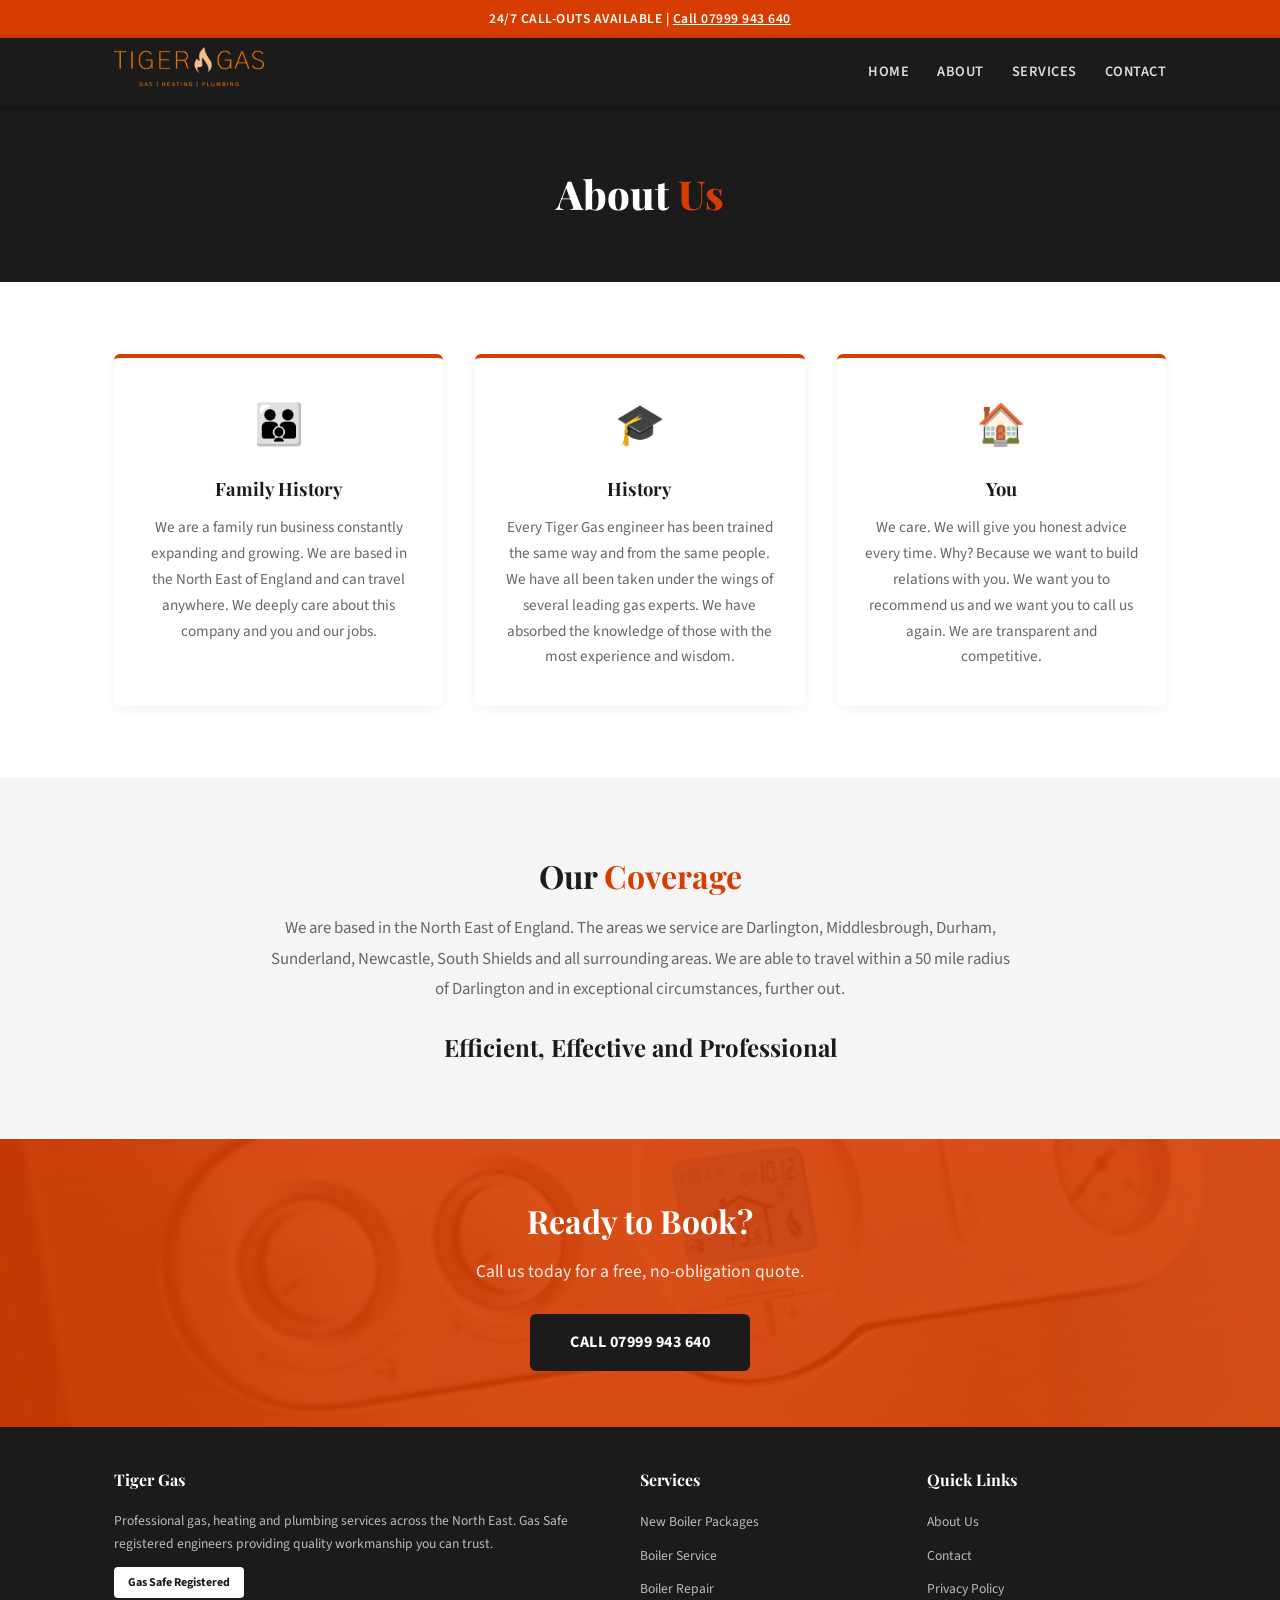
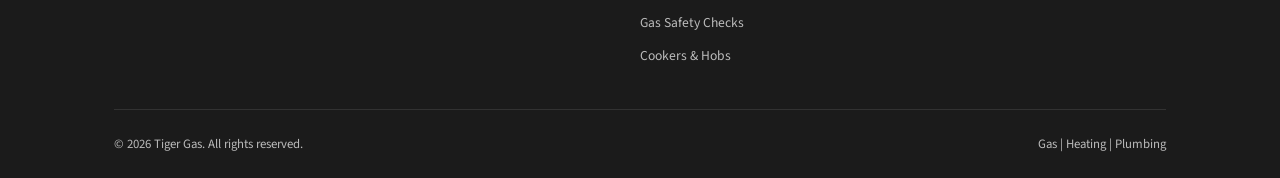
==== about.html @ 9bc7ffa8 "Add all service pages, about, contact, shared CSS, working navigation" ====
<!DOCTYPE html>
<html lang="en">
<head>
  <meta charset="UTF-8">
  <meta name="viewport" content="width=device-width, initial-scale=1.0">
  <title>About Us | Tiger Gas</title>
  <meta name="description" content="Tiger Gas - A family-run gas, heating and plumbing business based in the North East of England.">
  <link rel="preconnect" href="https://fonts.googleapis.com">
  <link rel="preconnect" href="https://fonts.gstatic.com" crossorigin>
  <link href="https://fonts.googleapis.com/css2?family=Playfair+Display:wght@600;700;800&family=Source+Sans+3:wght@400;500;600;700&display=swap" rel="stylesheet">
  <link rel="stylesheet" href="style.css">
</head>
<body>

<!-- TOP BAR -->
<div class="topbar">
  24/7 CALL-OUTS AVAILABLE | <a href="tel:07999943640">Call 07999 943 640</a>
</div>

<!-- NAV -->
<nav>
  <div class="container">
    <div class="logo"><a href="index.html"><img src="images/logo.png" alt="Tiger Gas"></a></div>
    <button class="hamburger" onclick="document.querySelector('nav ul').classList.toggle('open')" aria-label="Menu">
      <span></span><span></span><span></span>
    </button>
    <ul>
      <li><a href="index.html">Home</a></li>
      <li><a href="about.html">About</a></li>
      <li><a href="services.html">Services</a></li>
      <li><a href="contact.html">Contact</a></li>
    </ul>
  </div>
</nav>

<!-- PAGE HERO -->
<section class="page-hero">
  <div class="container">
    <h1>About <span>Us</span></h1>
  </div>
</section>

<!-- ABOUT CONTENT -->
<section>
  <div class="container">
    <div class="about-cards">
      <div class="about-card">
        <div class="about-card-icon">&#128106;</div>
        <h3>Family History</h3>
        <p>We are a family run business constantly expanding and growing. We are based in the North East of England and can travel anywhere. We deeply care about this company and you and our jobs.</p>
      </div>
      <div class="about-card">
        <div class="about-card-icon">&#127891;</div>
        <h3>History</h3>
        <p>Every Tiger Gas engineer has been trained the same way and from the same people. We have all been taken under the wings of several leading gas experts. We have absorbed the knowledge of those with the most experience and wisdom.</p>
      </div>
      <div class="about-card">
        <div class="about-card-icon">&#127968;</div>
        <h3>You</h3>
        <p>We care. We will give you honest advice every time. Why? Because we want to build relations with you. We want you to recommend us and we want you to call us again. We are transparent and competitive.</p>
      </div>
    </div>
  </div>
</section>

<!-- SERVICE AREA -->
<section class="alt">
  <div class="container" style="text-align: center; max-width: 800px;">
    <h2 class="section-title">Our <span>Coverage</span></h2>
    <p style="color: #666; font-size: 1.05rem; line-height: 1.8; margin-bottom: 24px;">We are based in the North East of England. The areas we service are Darlington, Middlesbrough, Durham, Sunderland, Newcastle, South Shields and all surrounding areas. We are able to travel within a 50 mile radius of Darlington and in exceptional circumstances, further out.</p>
    <p style="font-size: 1.5rem; font-family: 'Playfair Display', serif; color: #1B1B1B; font-weight: 700;">Efficient, Effective and Professional</p>
  </div>
</section>

<!-- CTA -->
<div class="cta-banner">
  <div class="container">
    <h2>Ready to Book?</h2>
    <p>Call us today for a free, no-obligation quote.</p>
    <a href="tel:07999943640" class="btn-dark">Call 07999 943 640</a>
  </div>
</div>

<!-- FOOTER -->
<footer>
  <div class="container">
    <div class="footer-grid">
      <div>
        <h4>Tiger Gas</h4>
        <p>Professional gas, heating and plumbing services across the North East. Gas Safe registered engineers providing quality workmanship you can trust.</p>
        <div class="gas-safe">Gas Safe Registered</div>
      </div>
      <div>
        <h4>Services</h4>
        <ul>
          <li><a href="new-boiler-packages.html">New Boiler Packages</a></li>
          <li><a href="boiler-service.html">Boiler Service</a></li>
          <li><a href="boiler-repair.html">Boiler Repair</a></li>
          <li><a href="gas-safety-checks.html">Gas Safety Checks</a></li>
          <li><a href="cookers-and-hobs.html">Cookers &amp; Hobs</a></li>
        </ul>
      </div>
      <div>
        <h4>Quick Links</h4>
        <ul>
          <li><a href="about.html">About Us</a></li>
          <li><a href="contact.html">Contact</a></li>
          <li><a href="privacy.html">Privacy Policy</a></li>
        </ul>
      </div>
    </div>
    <div class="footer-bottom">
      <span>&copy; 2026 Tiger Gas. All rights reserved.</span>
      <span>Gas | Heating | Plumbing</span>
    </div>
  </div>
</footer>

</body>
</html>
---- style.css ----
*, *::before, *::after { box-sizing: border-box; margin: 0; padding: 0; }

:root {
  --orange: #D73D00;
  --orange-hover: #bf3500;
  --dark: #1B1B1B;
  --dark-light: #2a2a2a;
  --text: #333333;
  --text-light: #666666;
  --bg: #ffffff;
  --bg-alt: #f5f5f5;
  --radius: 6px;
}

body {
  font-family: 'Source Sans 3', -apple-system, sans-serif;
  color: var(--text);
  line-height: 1.6;
  background: var(--bg);
}

h1, h2, h3 { font-family: 'Playfair Display', serif; }
a { color: var(--orange); text-decoration: none; }
a:hover { text-decoration: underline; }
.container { max-width: 1100px; margin: 0 auto; padding: 0 24px; }

/* TOP BAR */
.topbar {
  background: var(--orange);
  color: #fff;
  text-align: center;
  padding: 8px 16px;
  font-size: .85rem;
  font-weight: 600;
  letter-spacing: .5px;
}
.topbar a { color: #fff; text-decoration: underline; }

/* NAV */
nav {
  background: var(--dark);
  position: sticky;
  top: 0;
  z-index: 100;
  box-shadow: 0 2px 8px rgba(0,0,0,.3);
}
nav .container {
  display: flex;
  align-items: center;
  justify-content: space-between;
  height: 68px;
}
nav .logo img {
  height: 40px;
  width: auto;
}
nav .logo a { display: inline-block; line-height: 0; }
nav ul { list-style: none; display: flex; gap: 28px; }
nav ul a {
  color: rgba(255,255,255,.85);
  font-size: .9rem;
  font-weight: 600;
  text-transform: uppercase;
  letter-spacing: .5px;
  transition: color .2s;
}
nav ul a:hover { color: var(--orange); text-decoration: none; }

.hamburger {
  display: none;
  background: none;
  border: none;
  cursor: pointer;
  padding: 4px;
}
.hamburger span {
  display: block;
  width: 26px;
  height: 3px;
  background: #fff;
  margin: 5px 0;
  border-radius: 2px;
  transition: .3s;
}

/* HERO */
.hero {
  background: url('images/skyline.jpg') center/cover no-repeat;
  color: #fff;
  padding: 120px 0;
  text-align: center;
  position: relative;
  overflow: hidden;
}
.hero::before {
  content: '';
  position: absolute;
  inset: 0;
  background: rgba(0,0,0,.65);
}
.hero .container { position: relative; z-index: 1; }
.hero .badge {
  display: inline-block;
  background: var(--orange);
  color: #fff;
  font-size: .8rem;
  font-weight: 700;
  text-transform: uppercase;
  letter-spacing: 1.5px;
  padding: 6px 20px;
  border-radius: 30px;
  margin-bottom: 24px;
}
.hero h1 {
  font-size: 3rem;
  font-weight: 800;
  margin-bottom: 20px;
  line-height: 1.2;
}
.hero h1 span { color: var(--orange); }
.hero p {
  font-size: 1.15rem;
  color: rgba(255,255,255,.85);
  max-width: 650px;
  margin: 0 auto 36px;
  line-height: 1.7;
}
.hero .btns { display: flex; gap: 16px; justify-content: center; flex-wrap: wrap; }
.btn-primary {
  display: inline-block;
  background: var(--orange);
  color: #fff;
  padding: 16px 36px;
  border-radius: var(--radius);
  font-weight: 700;
  font-size: 1rem;
  text-transform: uppercase;
  letter-spacing: .5px;
  transition: background .2s, transform .2s;
  border: none;
  cursor: pointer;
}
.btn-primary:hover { background: var(--orange-hover); transform: translateY(-2px); text-decoration: none; }
.btn-outline {
  display: inline-block;
  border: 2px solid #fff;
  color: #fff;
  padding: 14px 36px;
  border-radius: var(--radius);
  font-weight: 700;
  font-size: 1rem;
  text-transform: uppercase;
  letter-spacing: .5px;
  transition: background .2s, transform .2s;
}
.btn-outline:hover { background: rgba(255,255,255,.1); transform: translateY(-2px); text-decoration: none; }

/* SECTIONS */
section { padding: 72px 0; }
section.alt { background: var(--bg-alt); }
.section-title {
  font-size: 2rem;
  font-weight: 700;
  text-align: center;
  margin-bottom: 12px;
  color: var(--dark);
}
.section-title span { color: var(--orange); }
.section-subtitle {
  text-align: center;
  color: var(--text-light);
  margin-bottom: 48px;
  max-width: 600px;
  margin-left: auto;
  margin-right: auto;
  font-size: 1.05rem;
}

/* TRUST BAR */
.trust-bar {
  background: var(--dark);
  padding: 24px 0;
}
.trust-items {
  display: flex;
  justify-content: center;
  gap: 48px;
  flex-wrap: wrap;
}
.trust-item {
  text-align: center;
  color: #fff;
}
.trust-item .num {
  font-family: 'Playfair Display', serif;
  font-size: 1.5rem;
  font-weight: 700;
  color: var(--orange);
}
.trust-item .txt {
  font-size: .8rem;
  text-transform: uppercase;
  letter-spacing: 1px;
  color: rgba(255,255,255,.7);
  margin-top: 4px;
}

/* ABOUT */
.about-grid {
  display: grid;
  grid-template-columns: 1fr 1fr;
  gap: 48px;
  align-items: center;
}
.about-grid h3 {
  font-size: 1.5rem;
  margin-bottom: 16px;
  color: var(--dark);
}
.about-grid p {
  color: var(--text-light);
  margin-bottom: 16px;
  font-size: 1rem;
  line-height: 1.8;
}
.about-highlights {
  display: grid;
  grid-template-columns: 1fr 1fr;
  gap: 16px;
}
.highlight-card {
  background: var(--bg);
  border-left: 4px solid var(--orange);
  padding: 20px;
  border-radius: 0 var(--radius) var(--radius) 0;
  box-shadow: 0 2px 8px rgba(0,0,0,.06);
}
.highlight-card .icon { font-size: 1.5rem; margin-bottom: 8px; }
.highlight-card h4 { font-size: .9rem; color: var(--dark); margin-bottom: 4px; }
.highlight-card p { font-size: .8rem; color: var(--text-light); margin: 0; }

/* SERVICES */
.services-grid {
  display: grid;
  grid-template-columns: repeat(3, 1fr);
  gap: 24px;
}
.service-card {
  background: var(--bg);
  border-radius: var(--radius);
  overflow: hidden;
  box-shadow: 0 2px 12px rgba(0,0,0,.08);
  transition: transform .2s, box-shadow .2s;
  text-align: center;
  padding: 0;
  border-top: none;
}
.service-card:hover {
  transform: translateY(-6px);
  box-shadow: 0 8px 24px rgba(0,0,0,.12);
}
.service-card img {
  width: 100%;
  height: 220px;
  object-fit: contain;
  background: #f0f0f0;
  padding: 16px;
  border-bottom: 3px solid var(--orange);
}
.service-card .card-body {
  padding: 24px;
}
.service-card h3 {
  font-size: 1.1rem;
  margin-bottom: 10px;
  color: var(--dark);
}
.service-card p {
  font-size: .9rem;
  color: var(--text-light);
  line-height: 1.6;
}
.service-card .find-out {
  display: inline-block;
  margin-top: 12px;
  background: var(--orange);
  color: #fff;
  padding: 8px 20px;
  border-radius: var(--radius);
  font-size: .8rem;
  font-weight: 700;
  text-transform: uppercase;
  letter-spacing: .5px;
  transition: background .2s;
}
.service-card .find-out:hover { background: var(--orange-hover); text-decoration: none; }

/* CTA BANNER */
.cta-banner {
  background: linear-gradient(rgba(215,61,0,.9), rgba(215,61,0,.9)), url('images/hero.jpg') center/cover no-repeat;
  color: #fff;
  padding: 56px 0;
  text-align: center;
}
.cta-banner h2 {
  font-size: 2rem;
  margin-bottom: 12px;
}
.cta-banner p {
  font-size: 1.1rem;
  opacity: .9;
  margin-bottom: 28px;
}
.cta-banner .btn-dark {
  display: inline-block;
  background: var(--dark);
  color: #fff;
  padding: 16px 40px;
  border-radius: var(--radius);
  font-weight: 700;
  font-size: 1rem;
  text-transform: uppercase;
  letter-spacing: .5px;
  transition: background .2s, transform .2s;
}
.cta-banner .btn-dark:hover { background: #000; transform: translateY(-2px); text-decoration: none; }

/* CONTACT GRID (homepage) */
.contact-grid {
  display: grid;
  grid-template-columns: 1fr 1fr 1fr;
  gap: 32px;
  text-align: center;
}
.contact-card {
  padding: 32px 24px;
  background: var(--bg);
  border-radius: var(--radius);
  box-shadow: 0 2px 12px rgba(0,0,0,.06);
}
.contact-card .icon {
  font-size: 2rem;
  margin-bottom: 12px;
}
.contact-card h3 {
  font-size: 1rem;
  color: var(--dark);
  margin-bottom: 8px;
}
.contact-card p {
  color: var(--text-light);
  font-size: .95rem;
}
.contact-card a {
  color: var(--orange);
  font-weight: 600;
  font-size: 1.1rem;
}

/* FOOTER */
footer {
  background: var(--dark);
  color: rgba(255,255,255,.7);
  padding: 40px 0 24px;
}
.footer-grid {
  display: grid;
  grid-template-columns: 2fr 1fr 1fr;
  gap: 48px;
  margin-bottom: 32px;
}
footer h4 {
  color: #fff;
  font-family: 'Playfair Display', serif;
  font-size: 1rem;
  margin-bottom: 16px;
}
footer p { font-size: .85rem; line-height: 1.7; }
footer ul { list-style: none; }
footer ul li { margin-bottom: 8px; }
footer ul a { color: rgba(255,255,255,.7); font-size: .85rem; }
footer ul a:hover { color: var(--orange); }
.footer-bottom {
  border-top: 1px solid rgba(255,255,255,.1);
  padding-top: 24px;
  display: flex;
  justify-content: space-between;
  font-size: .8rem;
}
.gas-safe {
  display: inline-block;
  background: #fff;
  color: var(--dark);
  font-weight: 700;
  font-size: .75rem;
  padding: 6px 14px;
  border-radius: 4px;
  margin-top: 12px;
}

/* PAGE HERO (subpages) */
.page-hero {
  background: var(--dark);
  color: #fff;
  padding: 56px 0;
  text-align: center;
  position: relative;
}
.page-hero h1 {
  font-size: 2.5rem;
  font-weight: 800;
}
.page-hero h1 span { color: var(--orange); }
.page-hero p {
  color: rgba(255,255,255,.8);
  font-size: 1.1rem;
  max-width: 650px;
  margin: 16px auto 0;
  line-height: 1.7;
}

/* ABOUT CARDS (3-column grid) */
.about-cards {
  display: grid;
  grid-template-columns: repeat(3, 1fr);
  gap: 32px;
}
.about-card {
  background: var(--bg);
  border-radius: var(--radius);
  padding: 36px 28px;
  text-align: center;
  box-shadow: 0 2px 12px rgba(0,0,0,.06);
  border-top: 4px solid var(--orange);
  transition: transform .2s;
}
.about-card:hover { transform: translateY(-4px); }
.about-card-icon {
  font-size: 2.5rem;
  margin-bottom: 16px;
}
.about-card h3 {
  font-size: 1.15rem;
  color: var(--dark);
  margin-bottom: 12px;
}
.about-card p {
  color: var(--text-light);
  font-size: .95rem;
  line-height: 1.7;
}

/* PRICING TABLE */
.pricing-table {
  width: 100%;
  border-collapse: collapse;
  margin: 24px 0;
  border-radius: var(--radius);
  overflow: hidden;
  box-shadow: 0 2px 12px rgba(0,0,0,.08);
}
.pricing-table thead th {
  background: var(--dark);
  color: #fff;
  padding: 16px 24px;
  text-align: left;
  font-family: 'Playfair Display', serif;
  font-size: 1rem;
  font-weight: 700;
}
.pricing-table tbody td {
  padding: 14px 24px;
  font-size: .95rem;
  color: var(--text);
  border-bottom: 1px solid #eee;
}
.pricing-table tbody tr:nth-child(even) {
  background: var(--bg-alt);
}
.pricing-table tbody tr:hover {
  background: #ffe8dd;
}
.pricing-table .price {
  font-weight: 700;
  color: var(--orange);
  white-space: nowrap;
}
.pricing-table .note {
  font-size: .8rem;
  color: var(--text-light);
  display: block;
  margin-top: 2px;
}

/* FEATURE GRID (6 cards) */
.feature-grid {
  display: grid;
  grid-template-columns: repeat(3, 1fr);
  gap: 24px;
  margin: 36px 0;
}
.feature-card {
  background: var(--bg);
  border-radius: var(--radius);
  padding: 28px 20px;
  text-align: center;
  box-shadow: 0 2px 12px rgba(0,0,0,.06);
  border-left: 4px solid var(--orange);
  transition: transform .2s;
}
.feature-card:hover { transform: translateY(-4px); }
.feature-card .feature-icon {
  font-size: 2rem;
  margin-bottom: 12px;
}
.feature-card h3 {
  font-size: 1rem;
  color: var(--dark);
  margin-bottom: 6px;
}
.feature-card p {
  font-size: .85rem;
  color: var(--text-light);
  line-height: 1.5;
}

/* FAQ SECTION */
.faq-section {
  max-width: 800px;
  margin: 0 auto;
}
.faq-item {
  border-bottom: 1px solid #eee;
  margin-bottom: 0;
}
.faq-question {
  width: 100%;
  background: none;
  border: none;
  padding: 20px 40px 20px 0;
  text-align: left;
  font-family: 'Playfair Display', serif;
  font-size: 1.05rem;
  font-weight: 700;
  color: var(--dark);
  cursor: pointer;
  position: relative;
  transition: color .2s;
}
.faq-question:hover { color: var(--orange); }
.faq-question::after {
  content: '+';
  position: absolute;
  right: 0;
  top: 50%;
  transform: translateY(-50%);
  font-size: 1.4rem;
  font-weight: 400;
  color: var(--orange);
  transition: transform .2s;
}
.faq-item.open .faq-question::after {
  content: '\2212';
}
.faq-answer {
  max-height: 0;
  overflow: hidden;
  transition: max-height .3s ease, padding .3s ease;
}
.faq-item.open .faq-answer {
  max-height: 300px;
  padding-bottom: 20px;
}
.faq-answer p {
  color: var(--text-light);
  font-size: .95rem;
  line-height: 1.7;
}

/* CHECKLIST */
.checklist {
  list-style: none;
  display: grid;
  grid-template-columns: 1fr 1fr;
  gap: 12px;
  margin: 24px 0;
}
.checklist li {
  padding: 12px 16px 12px 44px;
  background: var(--bg);
  border-radius: var(--radius);
  box-shadow: 0 1px 6px rgba(0,0,0,.06);
  font-size: .95rem;
  color: var(--text);
  position: relative;
}
.checklist li::before {
  content: '\2713';
  position: absolute;
  left: 16px;
  top: 12px;
  color: var(--orange);
  font-weight: 700;
  font-size: 1.1rem;
}

/* CONTACT CARDS (contact page, 2x2 grid) */
.contact-cards {
  display: grid;
  grid-template-columns: 1fr 1fr;
  gap: 32px;
  margin-top: 36px;
}
.contact-info-card {
  background: var(--bg);
  border-radius: var(--radius);
  padding: 36px 28px;
  text-align: center;
  box-shadow: 0 2px 12px rgba(0,0,0,.06);
  border-top: 4px solid var(--orange);
}
.contact-info-card .icon {
  font-size: 2.5rem;
  margin-bottom: 12px;
}
.contact-info-card h3 {
  font-size: 1.1rem;
  color: var(--dark);
  margin-bottom: 10px;
}
.contact-info-card p {
  color: var(--text-light);
  font-size: .95rem;
  line-height: 1.7;
  margin-bottom: 4px;
}
.contact-info-card a {
  color: var(--orange);
  font-weight: 700;
  font-size: 1.15rem;
}

/* CONTENT SECTION (generic text blocks) */
.content-section {
  max-width: 800px;
  margin: 0 auto;
}
.content-section p {
  color: var(--text-light);
  font-size: 1rem;
  line-height: 1.8;
  margin-bottom: 16px;
}
.content-section h2 {
  color: var(--dark);
  font-size: 1.5rem;
  margin-bottom: 16px;
  margin-top: 40px;
}
.content-section h2 span { color: var(--orange); }
.content-section ul {
  list-style: none;
  padding: 0;
  margin-bottom: 24px;
}
.content-section ul li {
  padding: 8px 0 8px 28px;
  position: relative;
  color: var(--text-light);
  font-size: .95rem;
}
.content-section ul li::before {
  content: '\2713';
  position: absolute;
  left: 0;
  color: var(--orange);
  font-weight: 700;
}

/* BENEFITS LIST */
.benefits-list {
  display: grid;
  grid-template-columns: repeat(auto-fit, minmax(200px, 1fr));
  gap: 16px;
  margin: 32px 0;
}
.benefit-item {
  display: flex;
  align-items: center;
  gap: 12px;
  padding: 16px;
  background: var(--bg);
  border-radius: var(--radius);
  box-shadow: 0 1px 6px rgba(0,0,0,.06);
  border-left: 4px solid var(--orange);
}
.benefit-item .benefit-icon {
  font-size: 1.4rem;
  flex-shrink: 0;
}
.benefit-item span {
  font-size: .95rem;
  color: var(--text);
  font-weight: 600;
}

/* ISSUES GRID */
.issues-grid {
  display: grid;
  grid-template-columns: repeat(3, 1fr);
  gap: 20px;
  margin: 32px 0;
}
.issue-card {
  background: var(--bg);
  padding: 24px;
  border-radius: var(--radius);
  box-shadow: 0 2px 10px rgba(0,0,0,.06);
  text-align: center;
  border-top: 3px solid var(--orange);
}
.issue-card .issue-icon {
  font-size: 2rem;
  margin-bottom: 10px;
}
.issue-card h3 {
  font-size: .95rem;
  color: var(--dark);
}

/* CALLOUT BOX */
.callout-box {
  background: var(--bg-alt);
  border-left: 4px solid var(--orange);
  padding: 24px 28px;
  border-radius: 0 var(--radius) var(--radius) 0;
  margin: 32px 0;
}
.callout-box p {
  color: var(--text);
  font-size: .95rem;
  line-height: 1.7;
  margin: 0;
}
.callout-box strong {
  color: var(--dark);
}

/* ATAG SECTION */
.atag-section {
  background: var(--dark);
  color: #fff;
  padding: 48px;
  border-radius: var(--radius);
  margin: 40px 0;
  text-align: center;
}
.atag-section h2 {
  color: #fff;
  margin-bottom: 16px;
}
.atag-section h2 span { color: var(--orange); }
.atag-section p {
  color: rgba(255,255,255,.8);
  font-size: 1rem;
  line-height: 1.7;
  max-width: 700px;
  margin: 0 auto 24px;
}

/* RESPONSIVE */
@media (max-width: 768px) {
  .hamburger { display: block; }
  nav ul {
    display: none;
    position: absolute;
    top: 68px;
    left: 0;
    right: 0;
    background: var(--dark);
    flex-direction: column;
    padding: 16px 24px;
    gap: 16px;
    box-shadow: 0 4px 12px rgba(0,0,0,.3);
  }
  nav ul.open { display: flex; }
  .hero h1 { font-size: 2rem; }
  .hero { padding: 60px 0; }
  .page-hero h1 { font-size: 1.8rem; }
  .about-grid { grid-template-columns: 1fr; gap: 32px; }
  .about-highlights { grid-template-columns: 1fr; }
  .about-cards { grid-template-columns: 1fr; }
  .services-grid { grid-template-columns: 1fr; }
  .contact-grid { grid-template-columns: 1fr; }
  .contact-cards { grid-template-columns: 1fr; }
  .footer-grid { grid-template-columns: 1fr; gap: 24px; }
  .footer-bottom { flex-direction: column; gap: 8px; }
  .trust-items { gap: 24px; }
  .feature-grid { grid-template-columns: 1fr; }
  .checklist { grid-template-columns: 1fr; }
  .issues-grid { grid-template-columns: 1fr; }
  .benefits-list { grid-template-columns: 1fr; }
  .pricing-table thead th,
  .pricing-table tbody td { padding: 10px 14px; font-size: .85rem; }
  .atag-section { padding: 32px 20px; }
}

@media (min-width: 769px) and (max-width: 1024px) {
  .services-grid { grid-template-columns: repeat(2, 1fr); }
  .feature-grid { grid-template-columns: repeat(2, 1fr); }
  .issues-grid { grid-template-columns: repeat(2, 1fr); }
}
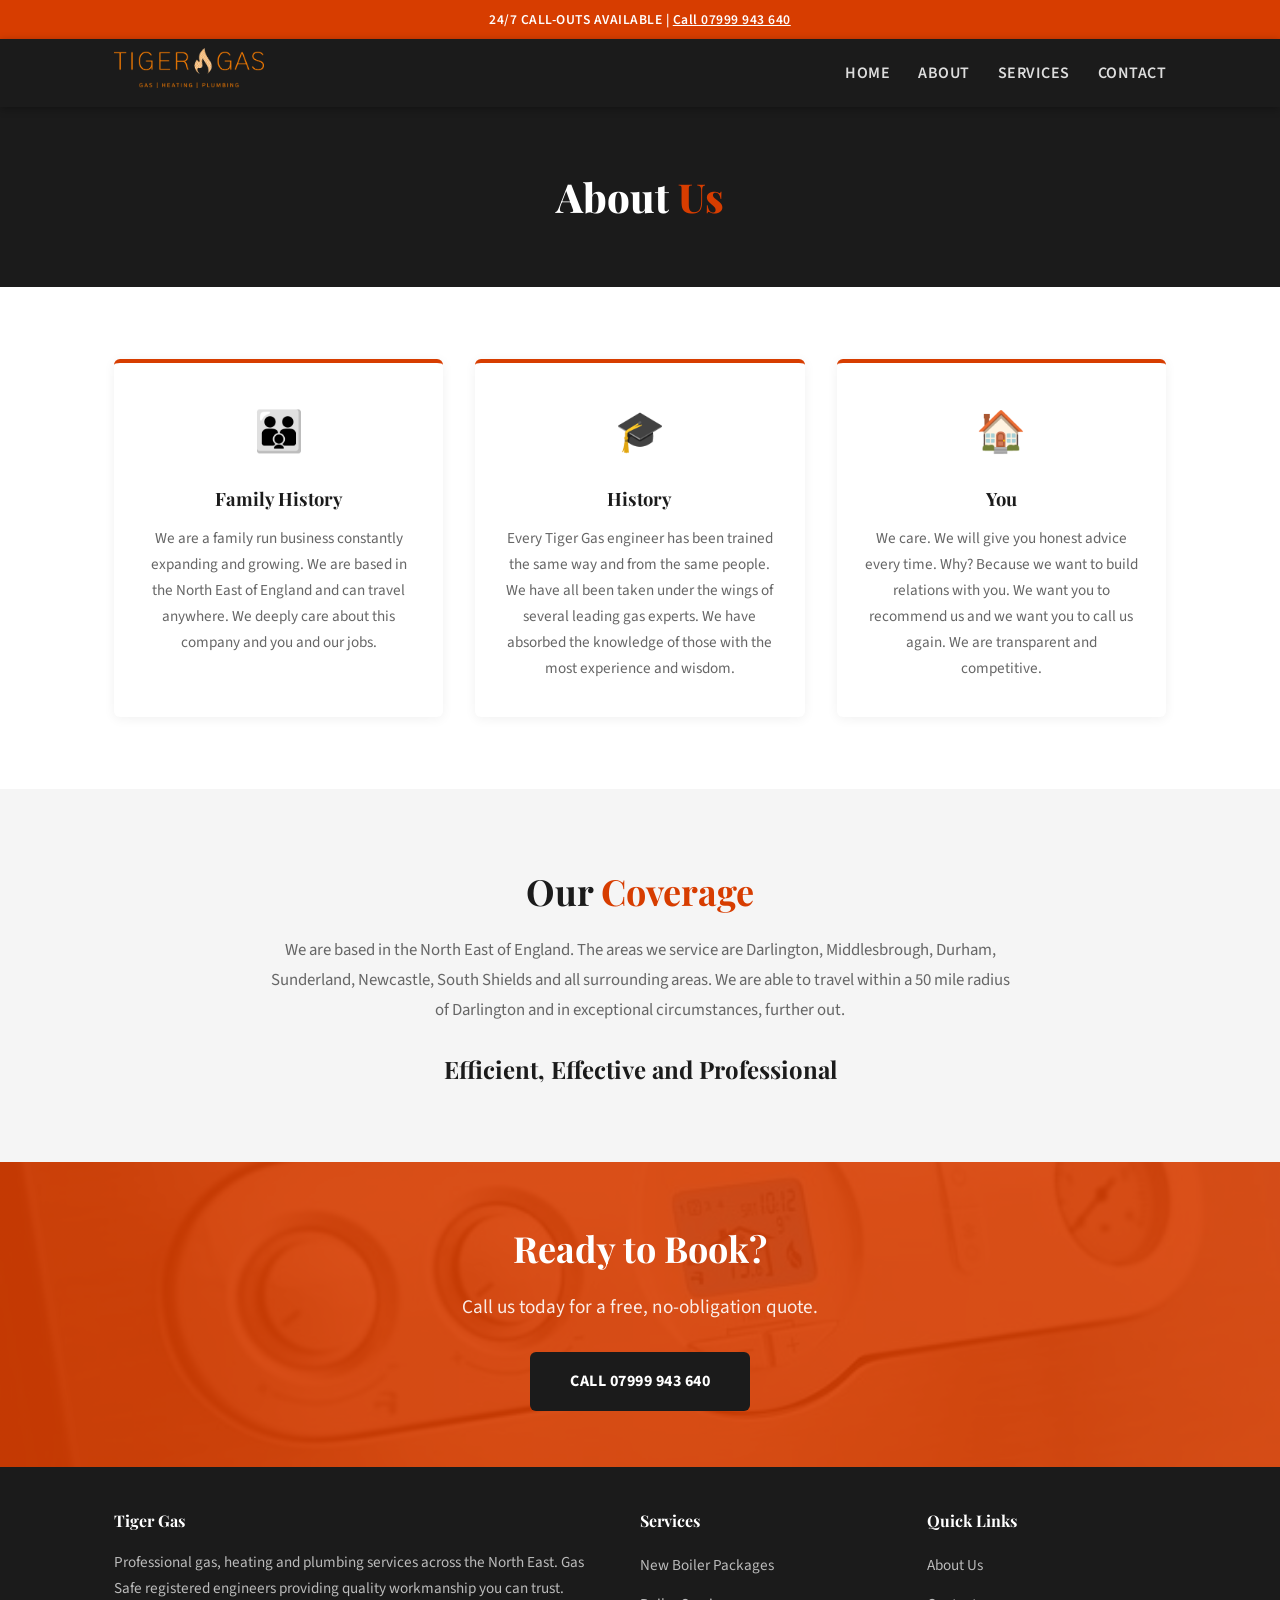
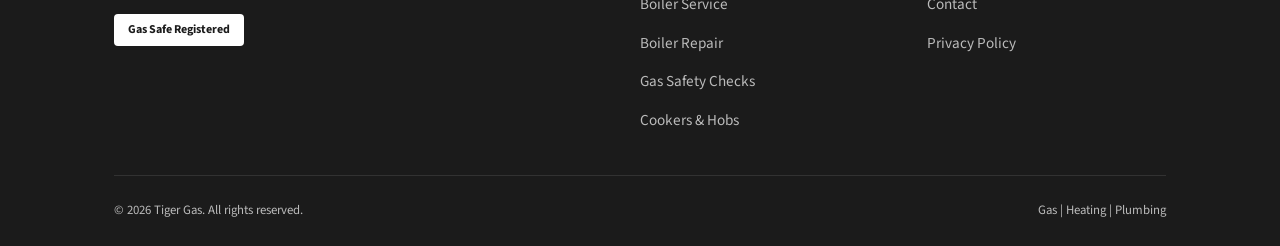
==== commit 116f72da: "Add favicon to all pages" ====
--- a/about.html
+++ b/about.html
@@ -2,6 +2,7 @@
 <html lang="en">
 <head>
   <meta charset="UTF-8">
+  <link rel="icon" type="image/png" href="images/favicon.png">
   <meta name="viewport" content="width=device-width, initial-scale=1.0">
   <title>About Us | Tiger Gas</title>
   <meta name="description" content="Tiger Gas - A family-run gas, heating and plumbing business based in the North East of England.">
--- a/style.css
+++ b/style.css
@@ -15,7 +15,8 @@
 body {
   font-family: 'Source Sans 3', -apple-system, sans-serif;
   color: var(--text);
-  line-height: 1.6;
+  font-size: 18px;
+  line-height: 1.7;
   background: var(--bg);
 }
 
@@ -58,7 +59,7 @@
 nav ul { list-style: none; display: flex; gap: 28px; }
 nav ul a {
   color: rgba(255,255,255,.85);
-  font-size: .9rem;
+  font-size: 1rem;
   font-weight: 600;
   text-transform: uppercase;
   letter-spacing: .5px;
@@ -119,11 +120,11 @@
 }
 .hero h1 span { color: var(--orange); }
 .hero p {
-  font-size: 1.15rem;
+  font-size: 1.25rem;
   color: rgba(255,255,255,.85);
   max-width: 650px;
   margin: 0 auto 36px;
-  line-height: 1.7;
+  line-height: 1.8;
 }
 .hero .btns { display: flex; gap: 16px; justify-content: center; flex-wrap: wrap; }
 .btn-primary {
@@ -159,7 +160,7 @@
 section { padding: 72px 0; }
 section.alt { background: var(--bg-alt); }
 .section-title {
-  font-size: 2rem;
+  font-size: 2.25rem;
   font-weight: 700;
   text-align: center;
   margin-bottom: 12px;
@@ -173,7 +174,7 @@
   max-width: 600px;
   margin-left: auto;
   margin-right: auto;
-  font-size: 1.05rem;
+  font-size: 1.15rem;
 }
 
 /* TRUST BAR */
@@ -213,14 +214,14 @@
   align-items: center;
 }
 .about-grid h3 {
-  font-size: 1.5rem;
+  font-size: 1.6rem;
   margin-bottom: 16px;
   color: var(--dark);
 }
 .about-grid p {
   color: var(--text-light);
   margin-bottom: 16px;
-  font-size: 1rem;
+  font-size: 1.1rem;
   line-height: 1.8;
 }
 .about-highlights {
@@ -271,14 +272,14 @@
   padding: 24px;
 }
 .service-card h3 {
-  font-size: 1.1rem;
+  font-size: 1.25rem;
   margin-bottom: 10px;
   color: var(--dark);
 }
 .service-card p {
-  font-size: .9rem;
-  color: var(--text-light);
-  line-height: 1.6;
+  font-size: 1rem;
+  color: var(--text-light);
+  line-height: 1.7;
 }
 .service-card .find-out {
   display: inline-block;
@@ -287,7 +288,7 @@
   color: #fff;
   padding: 8px 20px;
   border-radius: var(--radius);
-  font-size: .8rem;
+  font-size: .9rem;
   font-weight: 700;
   text-transform: uppercase;
   letter-spacing: .5px;
@@ -303,11 +304,11 @@
   text-align: center;
 }
 .cta-banner h2 {
-  font-size: 2rem;
+  font-size: 2.25rem;
   margin-bottom: 12px;
 }
 .cta-banner p {
-  font-size: 1.1rem;
+  font-size: 1.2rem;
   opacity: .9;
   margin-bottom: 28px;
 }
@@ -343,18 +344,22 @@
   margin-bottom: 12px;
 }
 .contact-card h3 {
-  font-size: 1rem;
+  font-size: 1.15rem;
   color: var(--dark);
   margin-bottom: 8px;
 }
 .contact-card p {
   color: var(--text-light);
-  font-size: .95rem;
+  font-size: 1.05rem;
 }
 .contact-card a {
   color: var(--orange);
   font-weight: 600;
-  font-size: 1.1rem;
+  font-size: 1.2rem;
+}
+.contact-card a.btn-primary {
+  color: #fff;
+  font-size: .95rem;
 }
 
 /* FOOTER */
@@ -375,10 +380,10 @@
   font-size: 1rem;
   margin-bottom: 16px;
 }
-footer p { font-size: .85rem; line-height: 1.7; }
+footer p { font-size: .95rem; line-height: 1.7; }
 footer ul { list-style: none; }
 footer ul li { margin-bottom: 8px; }
-footer ul a { color: rgba(255,255,255,.7); font-size: .85rem; }
+footer ul a { color: rgba(255,255,255,.7); font-size: .95rem; }
 footer ul a:hover { color: var(--orange); }
 .footer-bottom {
   border-top: 1px solid rgba(255,255,255,.1);
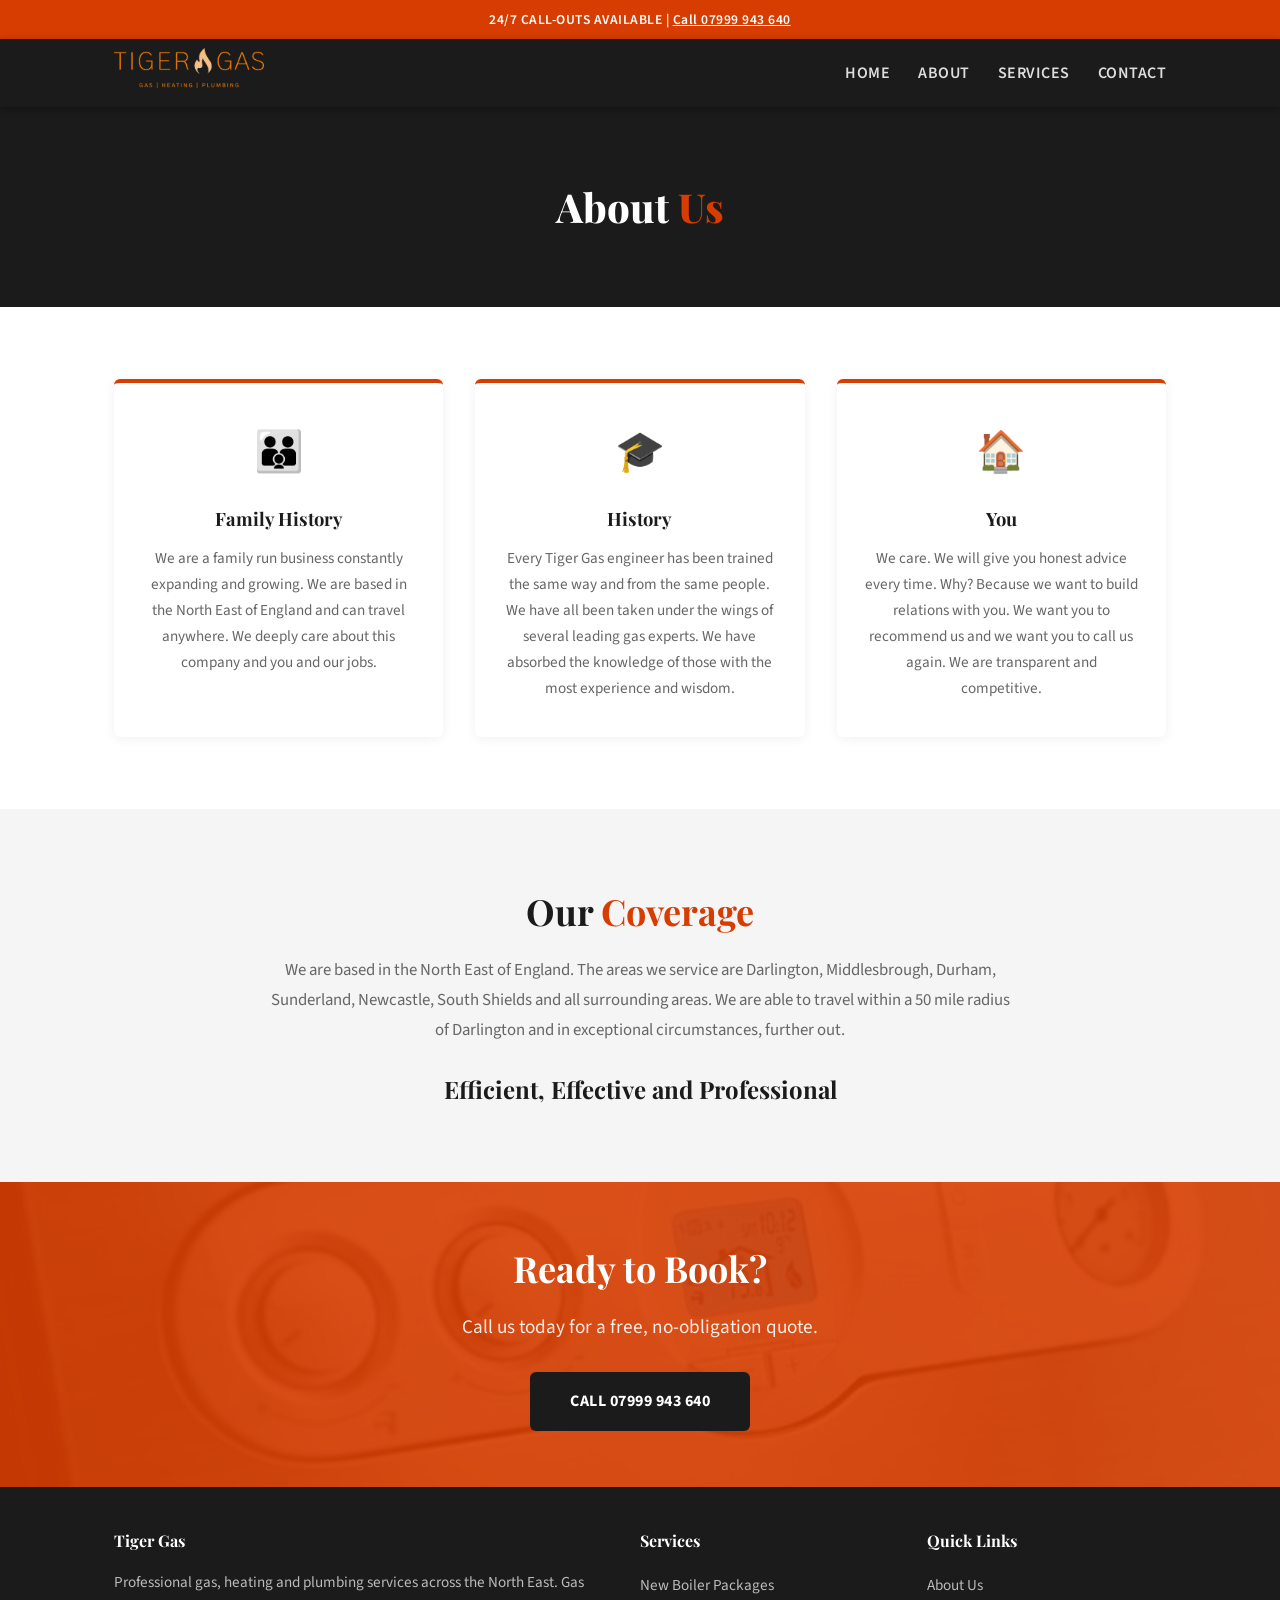
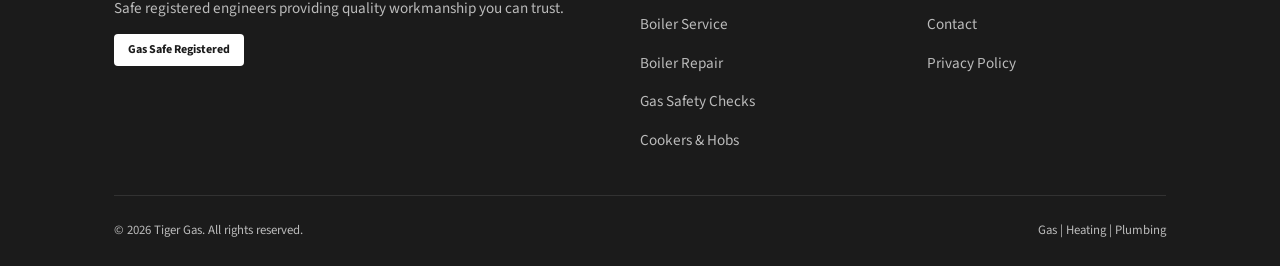
==== commit e2d9cfe6: "Lighthouse fixes: compress images, defer fonts, preload hero, add main landmarks, lazy load images" ====
--- a/about.html
+++ b/about.html
@@ -8,7 +8,8 @@
   <meta name="description" content="Tiger Gas - A family-run gas, heating and plumbing business based in the North East of England.">
   <link rel="preconnect" href="https://fonts.googleapis.com">
   <link rel="preconnect" href="https://fonts.gstatic.com" crossorigin>
-  <link href="https://fonts.googleapis.com/css2?family=Playfair+Display:wght@600;700;800&family=Source+Sans+3:wght@400;500;600;700&display=swap" rel="stylesheet">
+  <link href="https://fonts.googleapis.com/css2?family=Playfair+Display:wght@600;700;800&family=Source+Sans+3:wght@400;500;600;700&display=swap" rel="stylesheet" media="print" onload="this.media='all'">
+  <noscript><link href="https://fonts.googleapis.com/css2?family=Playfair+Display:wght@600;700;800&family=Source+Sans+3:wght@400;500;600;700&display=swap" rel="stylesheet"></noscript>
   <link rel="stylesheet" href="style.css">
 </head>
 <body>
@@ -33,6 +34,8 @@
     </ul>
   </div>
 </nav>
+
+<main>
 
 <!-- PAGE HERO -->
 <section class="page-hero">
@@ -82,6 +85,8 @@
   </div>
 </div>
 
+</main>
+
 <!-- FOOTER -->
 <footer>
   <div class="container">
--- a/style.css
+++ b/style.css
@@ -255,6 +255,8 @@
   text-align: center;
   padding: 0;
   border-top: none;
+  display: flex;
+  flex-direction: column;
 }
 .service-card:hover {
   transform: translateY(-6px);
@@ -270,6 +272,12 @@
 }
 .service-card .card-body {
   padding: 24px;
+  flex: 1;
+  display: flex;
+  flex-direction: column;
+}
+.service-card .card-body p {
+  flex: 1;
 }
 .service-card h3 {
   font-size: 1.25rem;
@@ -407,7 +415,11 @@
 .page-hero {
   background: var(--dark);
   color: #fff;
-  padding: 56px 0;
+  padding: 60px 0;
+  min-height: 200px;
+  display: flex;
+  align-items: center;
+  justify-content: center;
   text-align: center;
   position: relative;
 }
@@ -418,7 +430,7 @@
 .page-hero h1 span { color: var(--orange); }
 .page-hero p {
   color: rgba(255,255,255,.8);
-  font-size: 1.1rem;
+  font-size: 1.15rem;
   max-width: 650px;
   margin: 16px auto 0;
   line-height: 1.7;
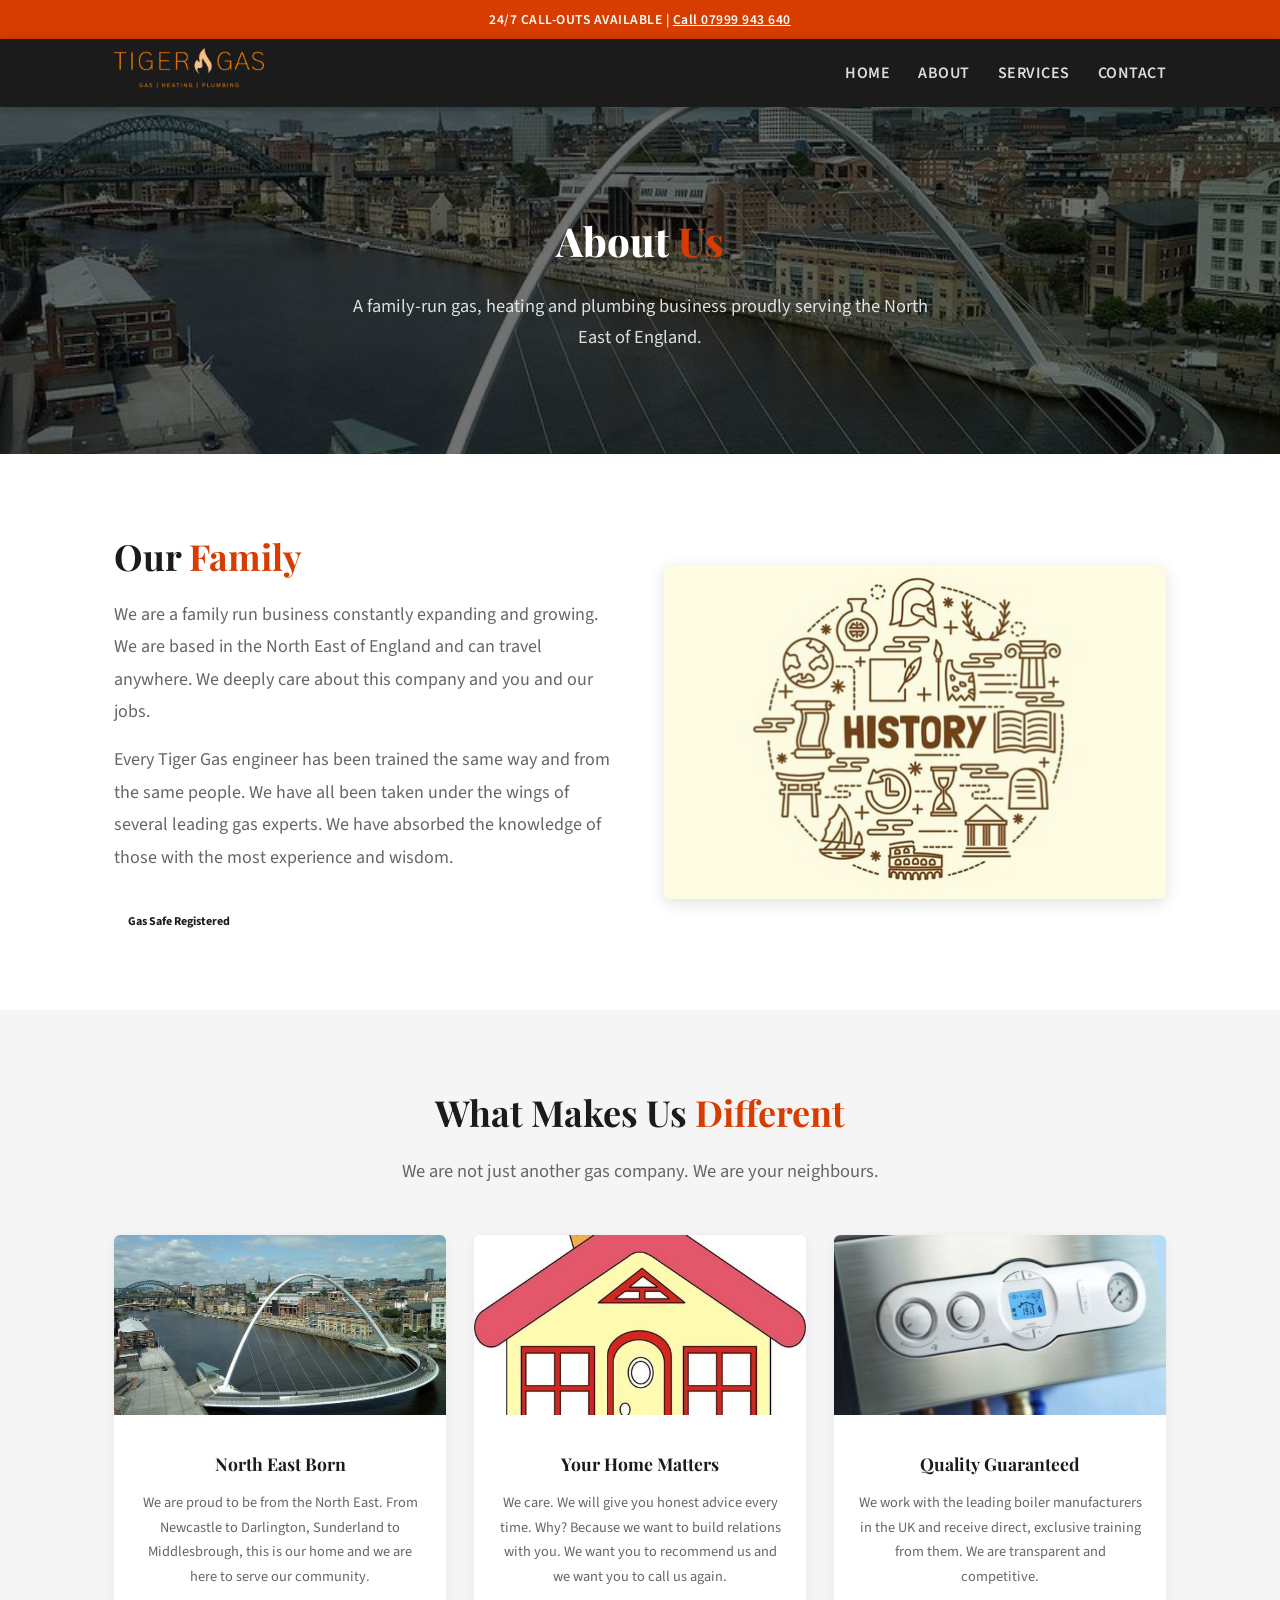
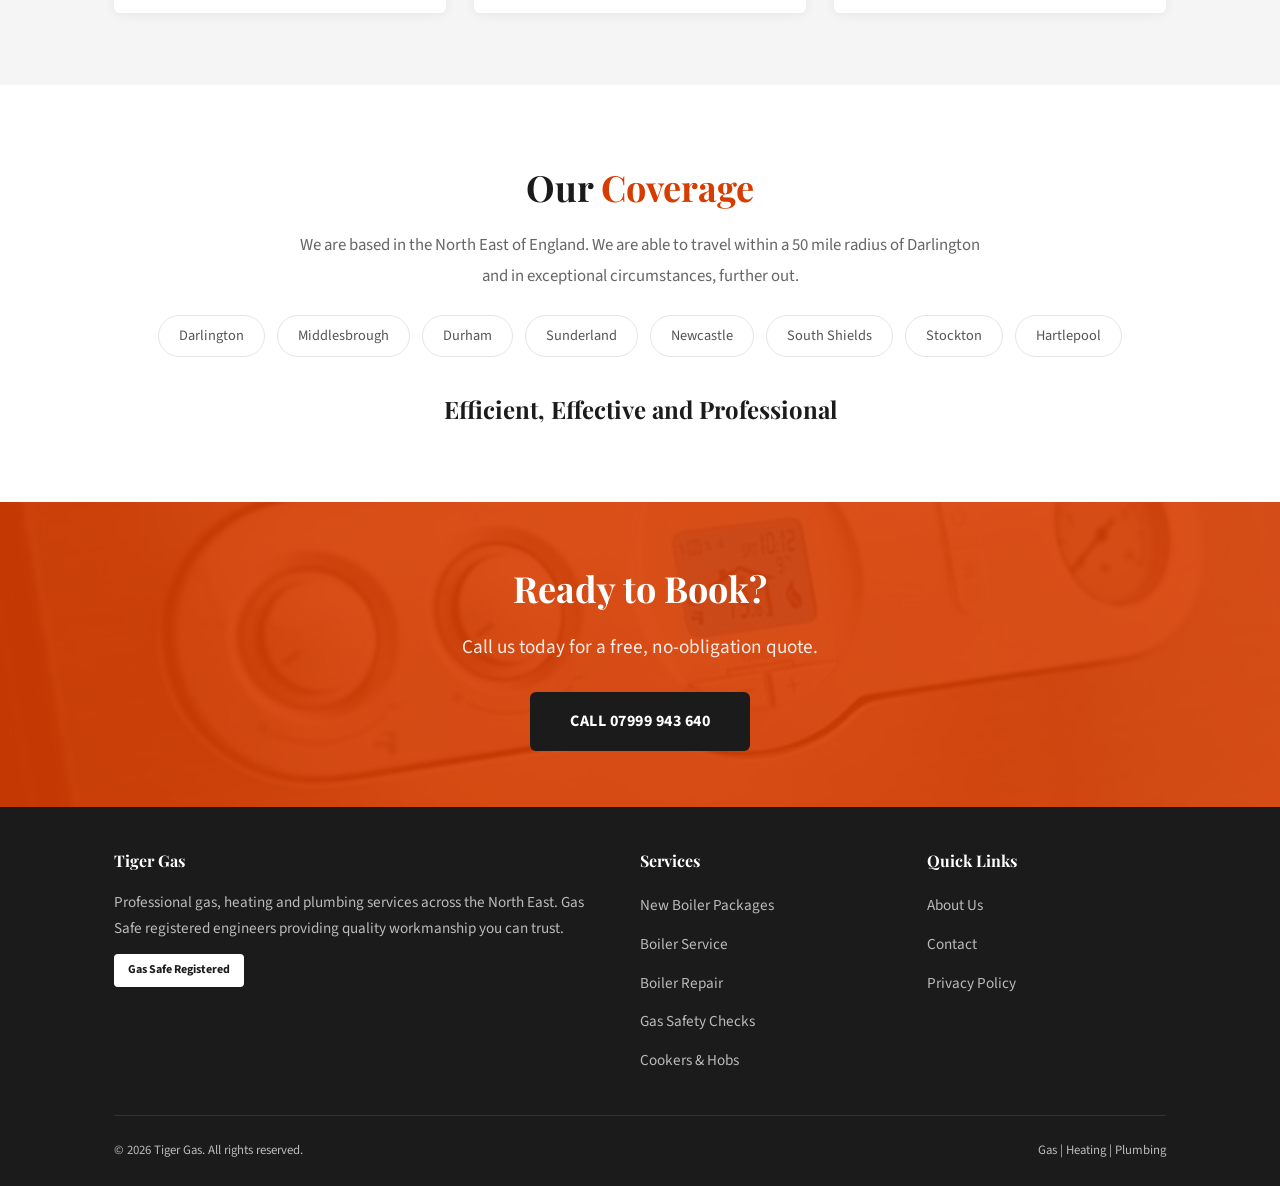
==== commit 5abfd9c4: "Redesign about page: add skyline hero, local images, personal feel" ====
--- a/about.html
+++ b/about.html
@@ -11,6 +11,122 @@
   <link href="https://fonts.googleapis.com/css2?family=Playfair+Display:wght@600;700;800&family=Source+Sans+3:wght@400;500;600;700&display=swap" rel="stylesheet" media="print" onload="this.media='all'">
   <noscript><link href="https://fonts.googleapis.com/css2?family=Playfair+Display:wght@600;700;800&family=Source+Sans+3:wght@400;500;600;700&display=swap" rel="stylesheet"></noscript>
   <link rel="stylesheet" href="style.css">
+  <style>
+    /* ABOUT HERO WITH SKYLINE */
+    .about-hero {
+      background: url('images/about-skyline.jpg') center/cover no-repeat;
+      position: relative;
+      padding: 100px 0;
+      text-align: center;
+      color: #fff;
+    }
+    .about-hero::before {
+      content: '';
+      position: absolute;
+      inset: 0;
+      background: rgba(0,0,0,.55);
+    }
+    .about-hero .container { position: relative; z-index: 1; }
+    .about-hero h1 {
+      font-family: 'Playfair Display', serif;
+      font-size: 2.5rem;
+      font-weight: 800;
+      margin-bottom: 16px;
+    }
+    .about-hero h1 span { color: var(--orange); }
+    .about-hero p {
+      font-size: 1.15rem;
+      color: rgba(255,255,255,.85);
+      max-width: 600px;
+      margin: 0 auto;
+      line-height: 1.7;
+    }
+
+    /* ABOUT INTRO - side by side */
+    .about-intro {
+      display: grid;
+      grid-template-columns: 1fr 1fr;
+      gap: 48px;
+      align-items: center;
+    }
+    .about-intro img {
+      width: 100%;
+      border-radius: 6px;
+      box-shadow: 0 4px 16px rgba(0,0,0,.12);
+    }
+    .about-intro p {
+      color: #666;
+      line-height: 1.8;
+      margin-bottom: 16px;
+    }
+
+    /* ABOUT VALUES CARDS */
+    .values-grid {
+      display: grid;
+      grid-template-columns: repeat(3, 1fr);
+      gap: 28px;
+    }
+    .value-card {
+      background: #fff;
+      border-radius: 6px;
+      box-shadow: 0 2px 12px rgba(0,0,0,.06);
+      overflow: hidden;
+      text-align: center;
+    }
+    .value-card img {
+      width: 100%;
+      height: 180px;
+      object-fit: cover;
+    }
+    .value-card .content {
+      padding: 24px;
+    }
+    .value-card h3 {
+      font-family: 'Playfair Display', serif;
+      font-size: 1.1rem;
+      color: var(--dark);
+      margin-bottom: 12px;
+    }
+    .value-card p {
+      color: #666;
+      font-size: .9rem;
+      line-height: 1.7;
+    }
+
+    /* COVERAGE MAP AREA */
+    .coverage-section {
+      text-align: center;
+    }
+    .coverage-section .tagline {
+      font-size: 1.5rem;
+      font-family: 'Playfair Display', serif;
+      color: var(--dark);
+      font-weight: 700;
+      margin-top: 32px;
+    }
+    .area-list {
+      display: flex;
+      flex-wrap: wrap;
+      justify-content: center;
+      gap: 12px;
+      margin-top: 24px;
+    }
+    .area-list span {
+      background: #fff;
+      border: 1px solid #e5e5e5;
+      padding: 8px 20px;
+      border-radius: 30px;
+      font-size: .9rem;
+      color: #555;
+    }
+
+    @media (max-width: 768px) {
+      .about-intro { grid-template-columns: 1fr; }
+      .values-grid { grid-template-columns: 1fr; }
+      .about-hero h1 { font-size: 1.75rem; }
+      .about-hero { padding: 60px 0; }
+    }
+  </style>
 </head>
 <body>
 
@@ -37,42 +153,76 @@
 
 <main>
 
-<!-- PAGE HERO -->
-<section class="page-hero">
+<!-- HERO WITH TYNE BRIDGES SKYLINE -->
+<section class="about-hero">
   <div class="container">
     <h1>About <span>Us</span></h1>
-  </div>
-</section>
-
-<!-- ABOUT CONTENT -->
+    <p>A family-run gas, heating and plumbing business proudly serving the North East of England.</p>
+  </div>
+</section>
+
+<!-- FAMILY INTRO -->
 <section>
   <div class="container">
-    <div class="about-cards">
-      <div class="about-card">
-        <div class="about-card-icon">&#128106;</div>
-        <h3>Family History</h3>
+    <div class="about-intro">
+      <div>
+        <h2 class="section-title" style="text-align:left;">Our <span>Family</span></h2>
         <p>We are a family run business constantly expanding and growing. We are based in the North East of England and can travel anywhere. We deeply care about this company and you and our jobs.</p>
-      </div>
-      <div class="about-card">
-        <div class="about-card-icon">&#127891;</div>
-        <h3>History</h3>
         <p>Every Tiger Gas engineer has been trained the same way and from the same people. We have all been taken under the wings of several leading gas experts. We have absorbed the knowledge of those with the most experience and wisdom.</p>
-      </div>
-      <div class="about-card">
-        <div class="about-card-icon">&#127968;</div>
-        <h3>You</h3>
-        <p>We care. We will give you honest advice every time. Why? Because we want to build relations with you. We want you to recommend us and we want you to call us again. We are transparent and competitive.</p>
-      </div>
-    </div>
-  </div>
-</section>
-
-<!-- SERVICE AREA -->
+        <div class="gas-safe" style="margin-top: 16px;">Gas Safe Registered</div>
+      </div>
+      <img loading="lazy" src="images/about-history.png" alt="Tiger Gas history">
+    </div>
+  </div>
+</section>
+
+<!-- VALUES CARDS WITH IMAGES -->
 <section class="alt">
-  <div class="container" style="text-align: center; max-width: 800px;">
+  <div class="container">
+    <h2 class="section-title">What Makes Us <span>Different</span></h2>
+    <p class="section-subtitle">We are not just another gas company. We are your neighbours.</p>
+    <div class="values-grid">
+      <div class="value-card">
+        <img loading="lazy" src="images/about-skyline.jpg" alt="Newcastle Tyne bridges">
+        <div class="content">
+          <h3>North East Born</h3>
+          <p>We are proud to be from the North East. From Newcastle to Darlington, Sunderland to Middlesbrough, this is our home and we are here to serve our community.</p>
+        </div>
+      </div>
+      <div class="value-card">
+        <img loading="lazy" src="images/about-home.jpg" alt="Your home">
+        <div class="content">
+          <h3>Your Home Matters</h3>
+          <p>We care. We will give you honest advice every time. Why? Because we want to build relations with you. We want you to recommend us and we want you to call us again.</p>
+        </div>
+      </div>
+      <div class="value-card">
+        <img loading="lazy" src="images/hero.jpg" alt="Professional boiler work">
+        <div class="content">
+          <h3>Quality Guaranteed</h3>
+          <p>We work with the leading boiler manufacturers in the UK and receive direct, exclusive training from them. We are transparent and competitive.</p>
+        </div>
+      </div>
+    </div>
+  </div>
+</section>
+
+<!-- COVERAGE AREA -->
+<section>
+  <div class="container coverage-section">
     <h2 class="section-title">Our <span>Coverage</span></h2>
-    <p style="color: #666; font-size: 1.05rem; line-height: 1.8; margin-bottom: 24px;">We are based in the North East of England. The areas we service are Darlington, Middlesbrough, Durham, Sunderland, Newcastle, South Shields and all surrounding areas. We are able to travel within a 50 mile radius of Darlington and in exceptional circumstances, further out.</p>
-    <p style="font-size: 1.5rem; font-family: 'Playfair Display', serif; color: #1B1B1B; font-weight: 700;">Efficient, Effective and Professional</p>
+    <p style="color: #666; font-size: 1.05rem; line-height: 1.8; max-width: 700px; margin: 0 auto 24px;">We are based in the North East of England. We are able to travel within a 50 mile radius of Darlington and in exceptional circumstances, further out.</p>
+    <div class="area-list">
+      <span>Darlington</span>
+      <span>Middlesbrough</span>
+      <span>Durham</span>
+      <span>Sunderland</span>
+      <span>Newcastle</span>
+      <span>South Shields</span>
+      <span>Stockton</span>
+      <span>Hartlepool</span>
+    </div>
+    <p class="tagline">Efficient, Effective and Professional</p>
   </div>
 </section>
 
--- a/style.css
+++ b/style.css
@@ -416,12 +416,13 @@
   background: var(--dark);
   color: #fff;
   padding: 60px 0;
-  min-height: 200px;
+  height: 220px;
   display: flex;
   align-items: center;
   justify-content: center;
   text-align: center;
   position: relative;
+  box-sizing: border-box;
 }
 .page-hero h1 {
   font-size: 2.5rem;
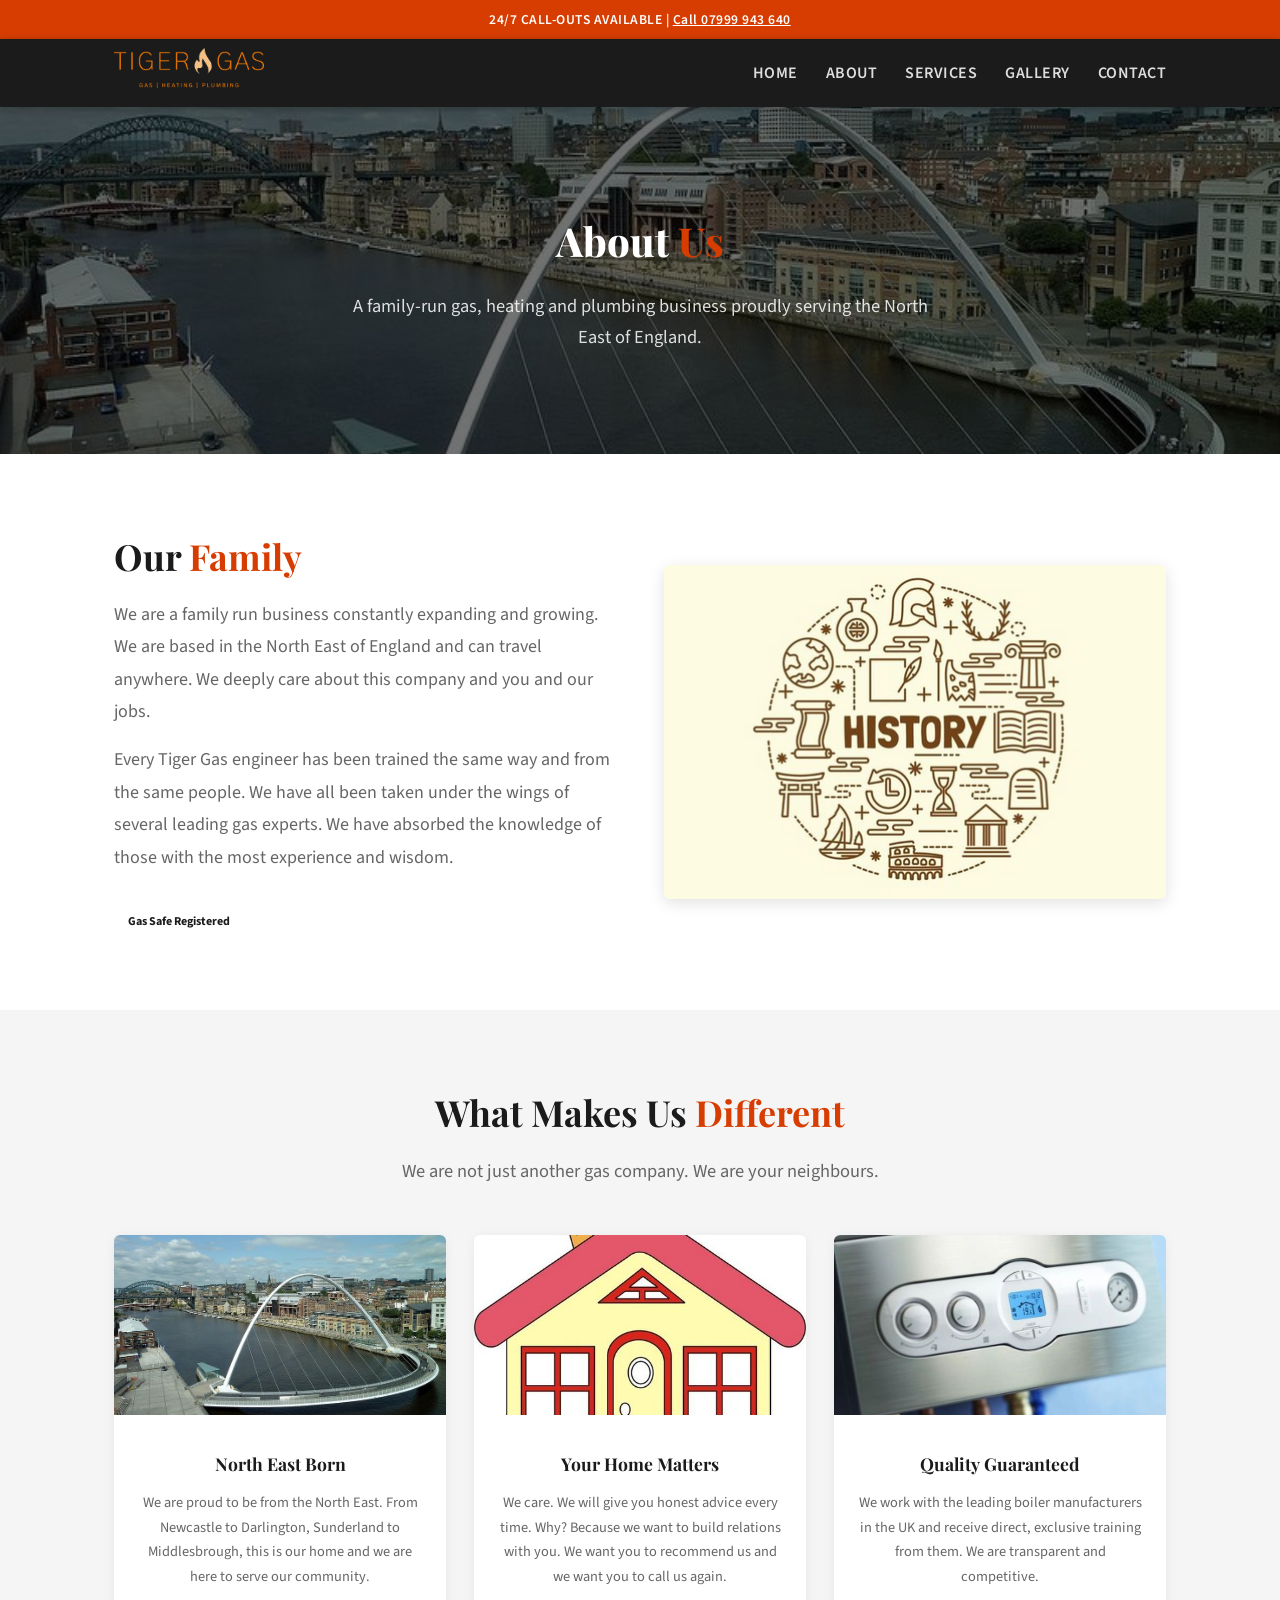
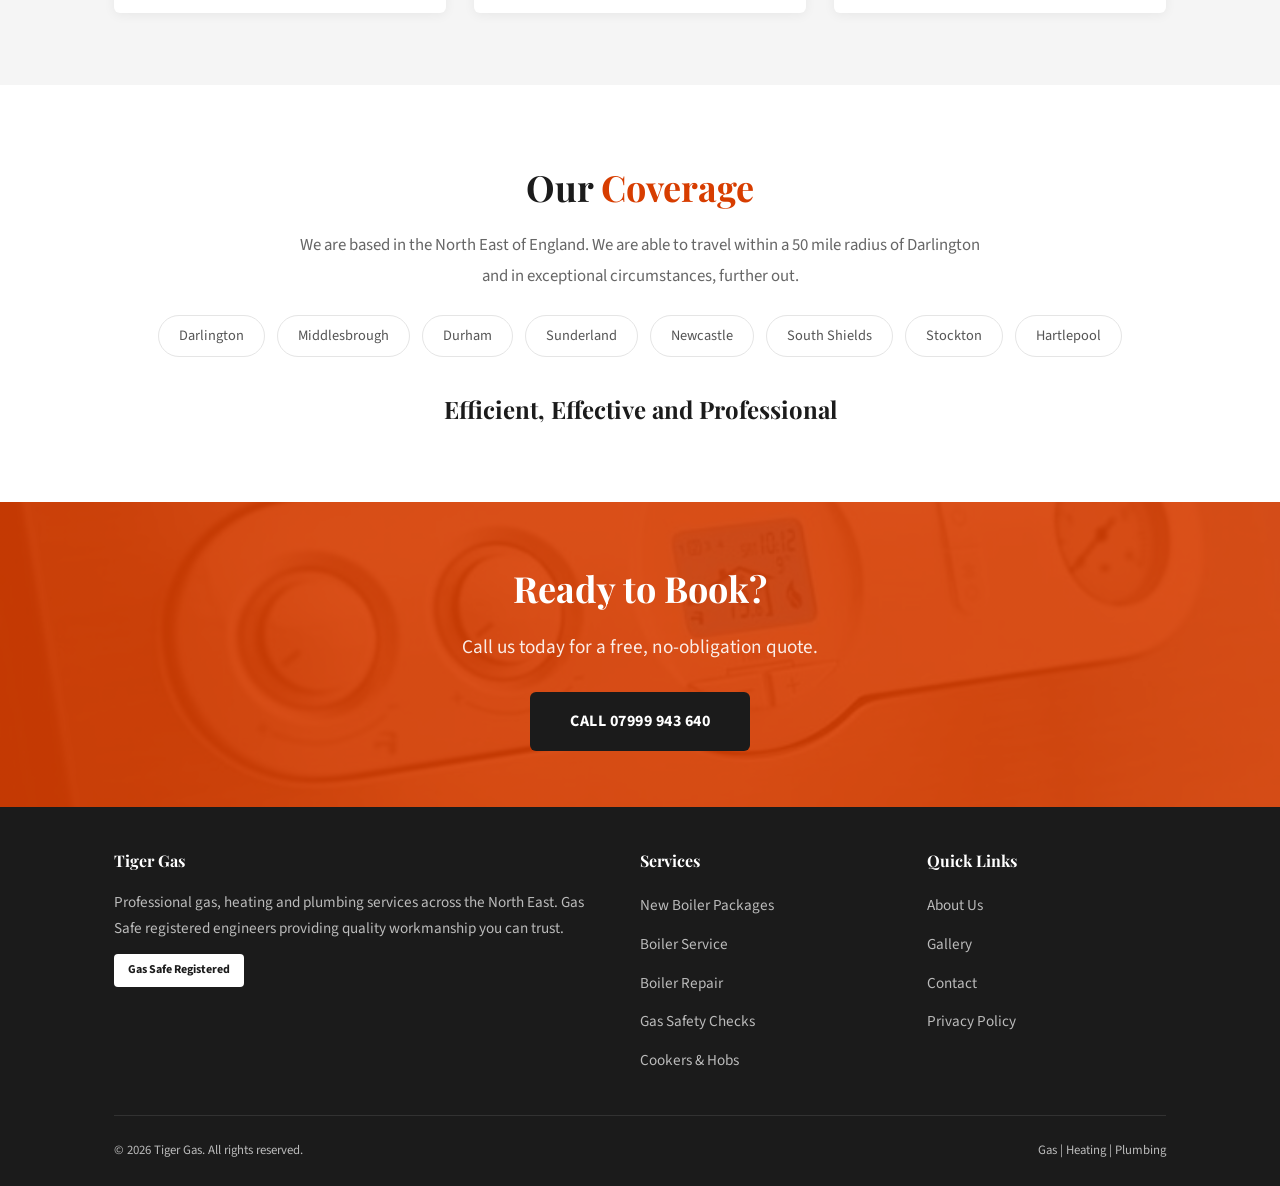
==== commit 927beaaa: "Add gallery page with lightbox and nav links - Gallery page with responsive 3-column grid and lightb" ====
--- a/about.html
+++ b/about.html
@@ -145,7 +145,17 @@
     <ul>
       <li><a href="index.html">Home</a></li>
       <li><a href="about.html">About</a></li>
-      <li><a href="services.html">Services</a></li>
+      <li class="has-dropdown"><a href="services.html">Services</a>
+            <div class="dropdown">
+              <a href="new-boiler-packages.html">New Boiler Packages</a>
+              <a href="boiler-service.html">Boiler Service</a>
+              <a href="boiler-repair.html">Boiler Repair</a>
+              <a href="gas-safety-checks.html">Gas Safety Checks</a>
+              <a href="cookers-and-hobs.html">Cookers &amp; Hobs</a>
+              <a href="air-source-heat-pumps.html">Air Source Heat Pumps</a>
+            </div>
+          </li>
+      <li><a href="gallery.html">Gallery</a></li>
       <li><a href="contact.html">Contact</a></li>
     </ul>
   </div>
@@ -260,7 +270,8 @@
         <h4>Quick Links</h4>
         <ul>
           <li><a href="about.html">About Us</a></li>
-          <li><a href="contact.html">Contact</a></li>
+                    <li><a href="gallery.html">Gallery</a></li>
+      <li><a href="contact.html">Contact</a></li>
           <li><a href="privacy.html">Privacy Policy</a></li>
         </ul>
       </div>
--- a/style.css
+++ b/style.css
@@ -66,6 +66,31 @@
   transition: color .2s;
 }
 nav ul a:hover { color: var(--orange); text-decoration: none; }
+
+/* NAV DROPDOWN */
+nav li { position: relative; }
+nav li .dropdown {
+  display: none;
+  position: absolute;
+  top: 100%;
+  left: 0;
+  background: var(--dark);
+  min-width: 220px;
+  border-radius: 0 0 6px 6px;
+  box-shadow: 0 8px 24px rgba(0,0,0,.3);
+  padding: 8px 0;
+  z-index: 100;
+}
+nav li:hover .dropdown { display: block; }
+nav li .dropdown a {
+  display: block;
+  padding: 10px 20px;
+  font-size: .85rem;
+  text-transform: none;
+  letter-spacing: 0;
+  white-space: nowrap;
+}
+nav li .dropdown a:hover { background: rgba(255,255,255,.08); }
 
 .hamburger {
   display: none;
@@ -762,6 +787,105 @@
 }
 .callout-box strong {
   color: var(--dark);
+}
+
+/* GOOGLE REVIEWS */
+.reviews-section {
+  background: var(--dark);
+  padding: 60px 0;
+  text-align: center;
+  overflow: hidden;
+}
+.google-badge {
+  display: flex;
+  align-items: center;
+  justify-content: center;
+  gap: 24px;
+  margin-bottom: 40px;
+  flex-wrap: wrap;
+}
+.google-logo {
+  display: flex;
+  align-items: center;
+  gap: 10px;
+  color: #fff;
+  font-size: 1.1rem;
+  font-weight: 600;
+}
+.google-rating {
+  display: flex;
+  align-items: center;
+  gap: 12px;
+}
+.rating-number {
+  font-size: 2rem;
+  font-weight: 800;
+  color: #fff;
+}
+.google-rating .stars {
+  color: #fbbc05;
+  font-size: 1.4rem;
+  letter-spacing: 2px;
+}
+.review-count {
+  color: rgba(255,255,255,.6);
+  font-size: .9rem;
+}
+
+/* TESTIMONIAL SLIDER */
+.testimonial-slider {
+  position: relative;
+  max-width: 700px;
+  margin: 0 auto;
+  min-height: 180px;
+}
+.testimonial-track {
+  position: relative;
+}
+.testimonial {
+  position: absolute;
+  top: 0;
+  left: 0;
+  width: 100%;
+  padding: 0 20px;
+  box-sizing: border-box;
+  opacity: 0;
+  transition: opacity 1s ease;
+}
+.testimonial.active {
+  opacity: 1;
+}
+.testimonial .stars {
+  color: #fbbc05;
+  font-size: 1.2rem;
+  letter-spacing: 2px;
+  margin-bottom: 16px;
+}
+.testimonial p {
+  color: rgba(255,255,255,.85);
+  font-size: 1.05rem;
+  line-height: 1.8;
+  font-style: italic;
+  margin-bottom: 16px;
+}
+.testimonial .author {
+  color: var(--orange);
+  font-weight: 700;
+  font-size: .95rem;
+}
+.slider-dots {
+  display: none;
+}
+.slider-dots .dot {
+  width: 10px;
+  height: 10px;
+  border-radius: 50%;
+  background: rgba(255,255,255,.3);
+  cursor: pointer;
+  transition: background .3s;
+}
+.slider-dots .dot.active {
+  background: var(--orange);
 }
 
 /* ATAG SECTION */
@@ -802,6 +926,14 @@
     box-shadow: 0 4px 12px rgba(0,0,0,.3);
   }
   nav ul.open { display: flex; }
+  nav li .dropdown {
+    position: static;
+    box-shadow: none;
+    min-width: 0;
+    padding: 0 0 0 16px;
+  }
+  nav li .dropdown a { padding: 8px 0; }
+  nav li.has-dropdown.open .dropdown { display: block; }
   .hero h1 { font-size: 2rem; }
   .hero { padding: 60px 0; }
   .page-hero h1 { font-size: 1.8rem; }
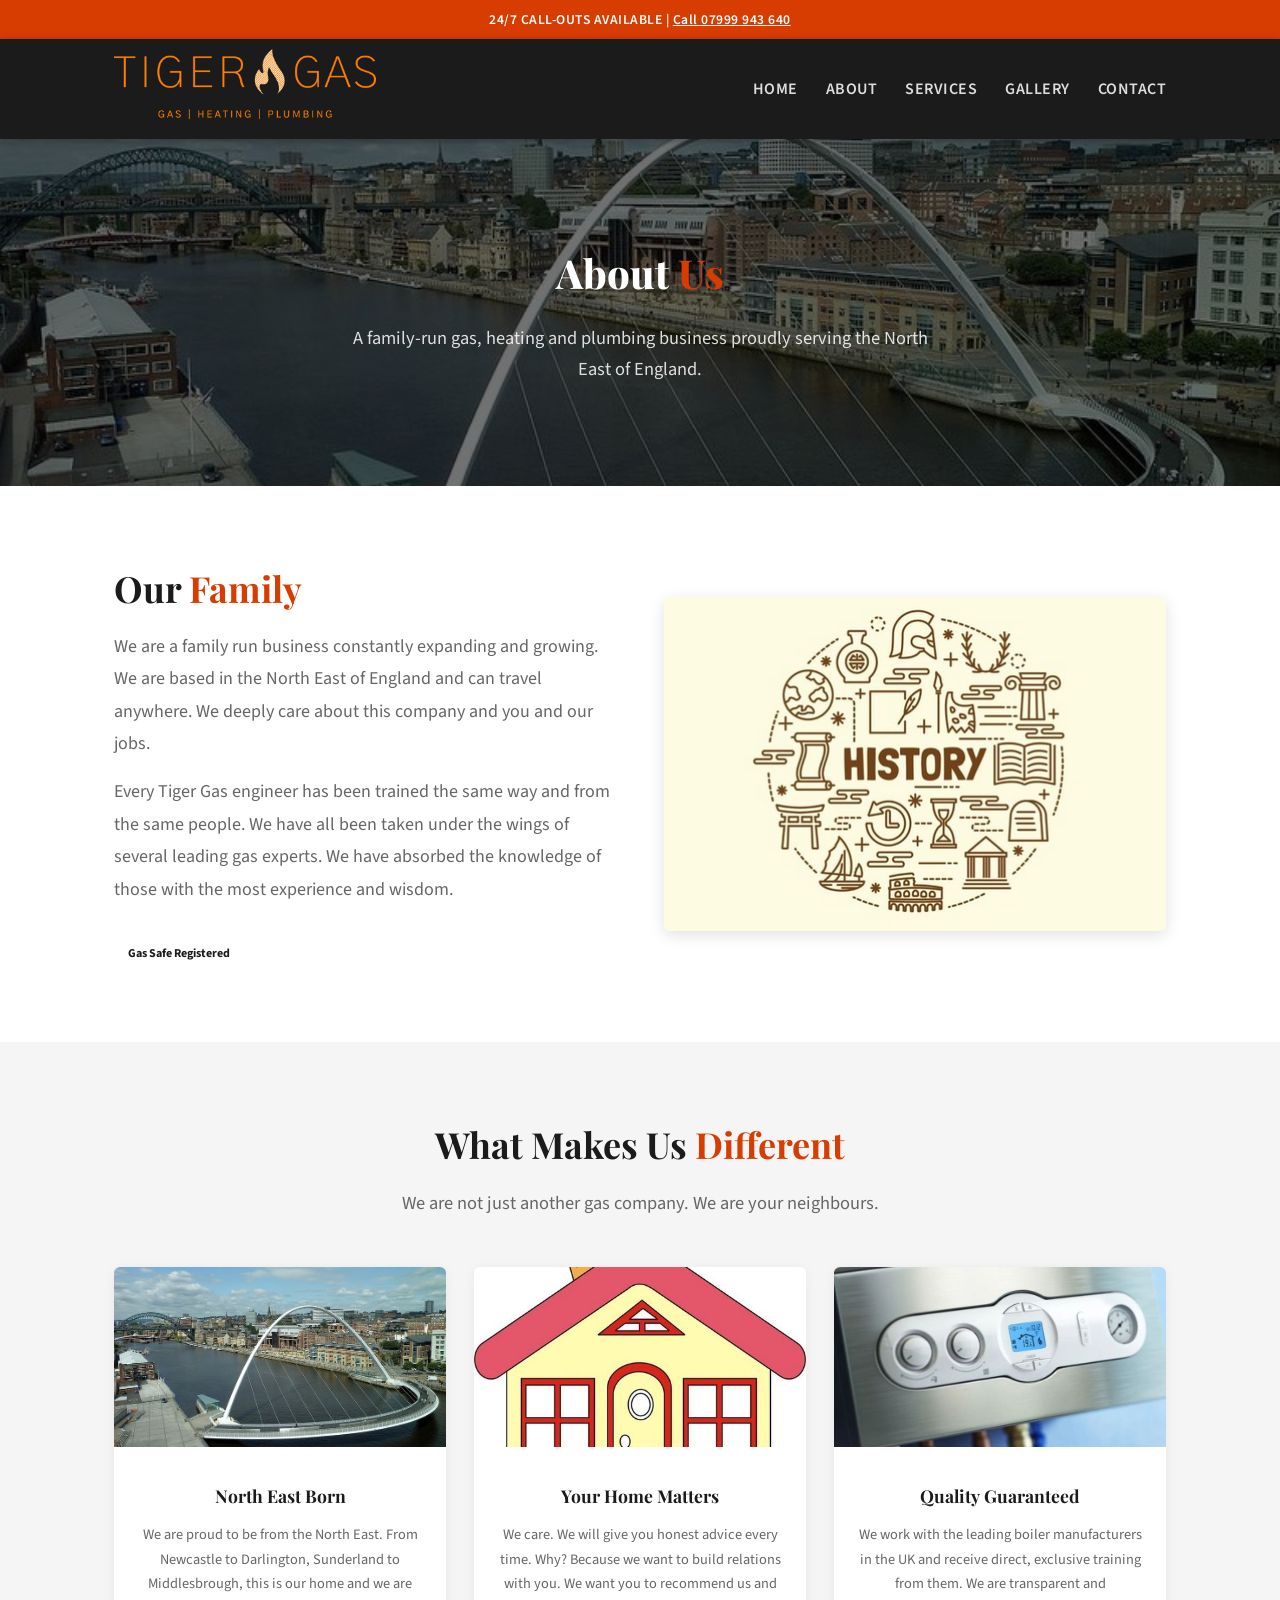
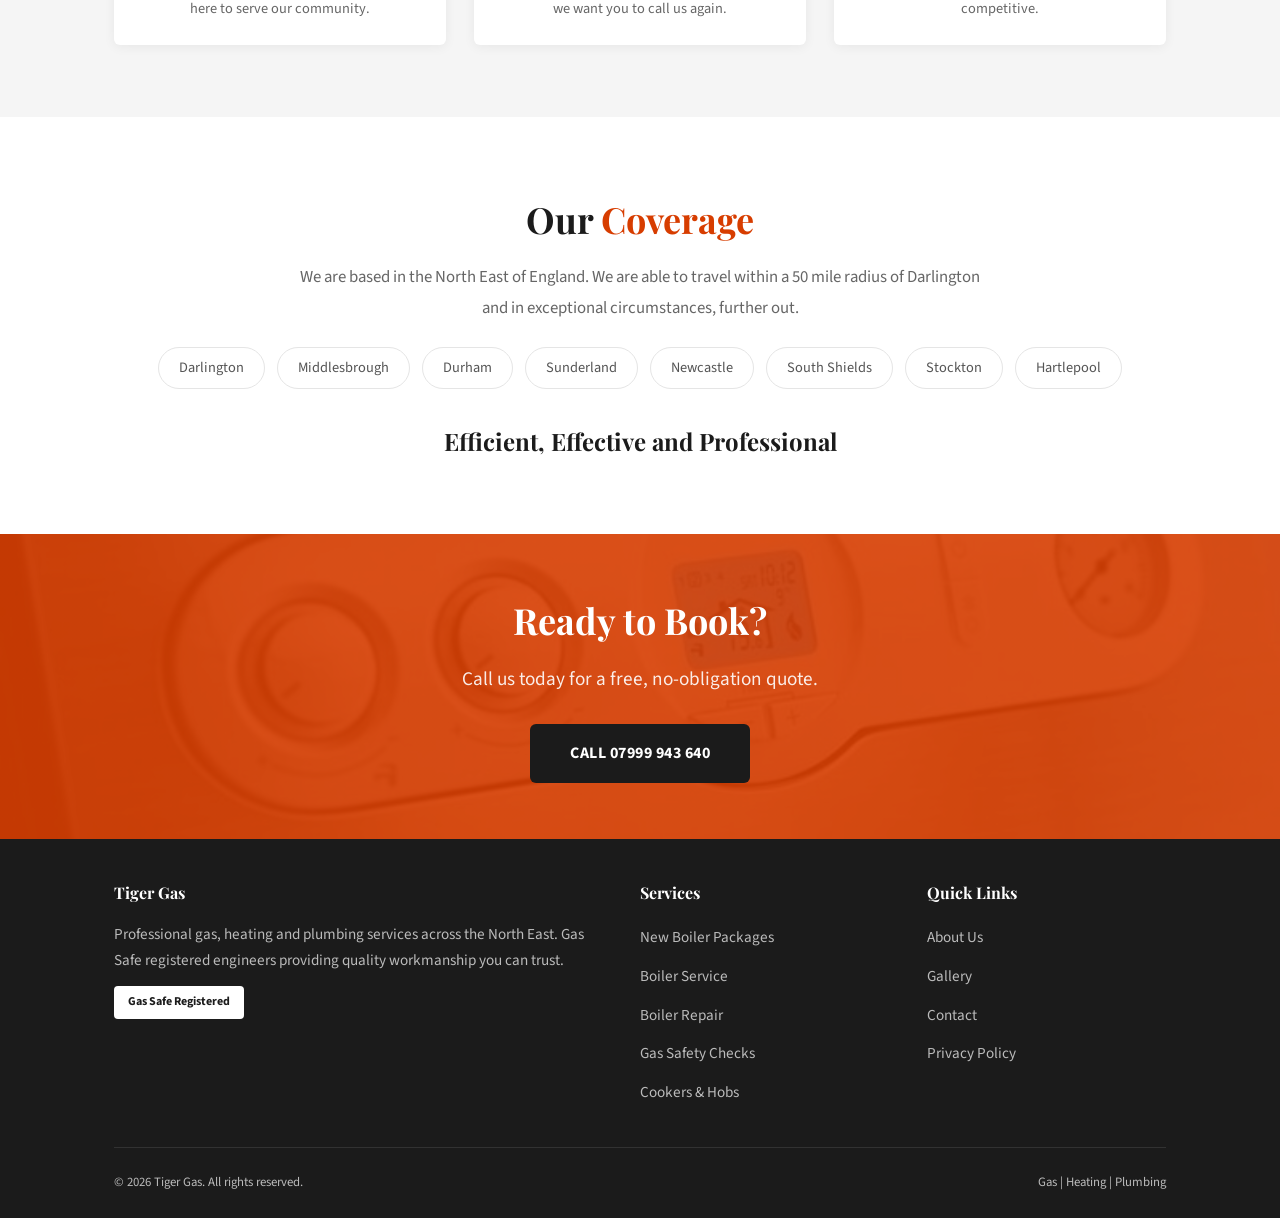
==== commit 508b6291: "Add shrinking nav logo on scroll - Logo starts large (70px) for brand visibility on page load - Shri" ====
--- a/about.html
+++ b/about.html
@@ -283,5 +283,6 @@
   </div>
 </footer>
 
+<script>window.addEventListener("scroll",function(){document.querySelector("nav").classList.toggle("scrolled",window.scrollY>30)});</script>
 </body>
 </html>
--- a/style.css
+++ b/style.css
@@ -49,11 +49,19 @@
   display: flex;
   align-items: center;
   justify-content: space-between;
-  height: 68px;
+  height: 100px;
+  transition: height .3s ease;
+}
+nav.scrolled .container {
+  height: 60px;
 }
 nav .logo img {
-  height: 40px;
+  height: 70px;
   width: auto;
+  transition: height .3s ease;
+}
+nav.scrolled .logo img {
+  height: 36px;
 }
 nav .logo a { display: inline-block; line-height: 0; }
 nav ul { list-style: none; display: flex; gap: 28px; }
